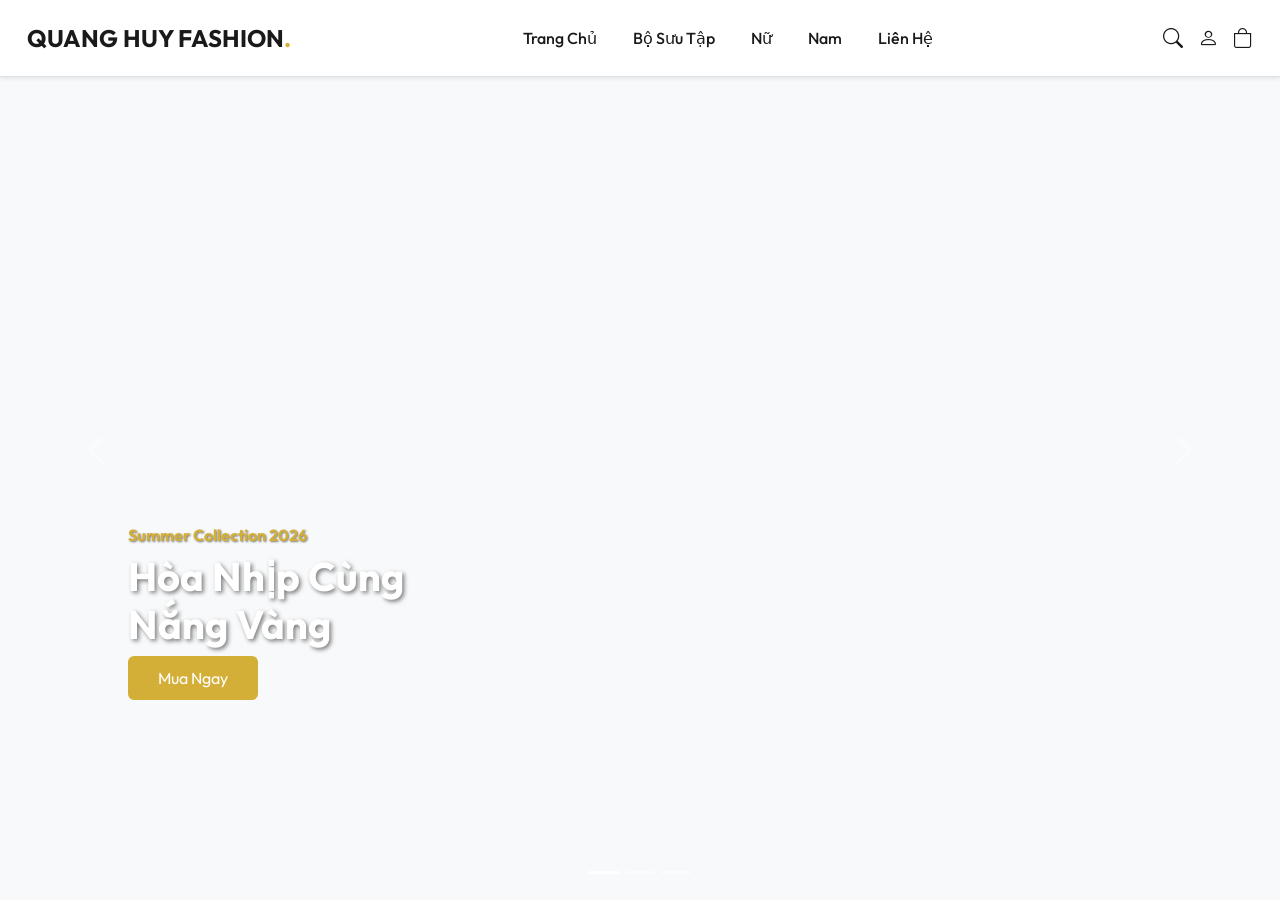
==== duan.html @ 805b8694 "bai tap du an" ====
<!DOCTYPE html>
<html lang="vi">
<head>
    <meta charset="UTF-8">
    <meta name="viewport" content="width=device-width, initial-scale=1.0">
    <title>Aura Fashion - Bootstrap Version</title>
    <link href="https://cdn.jsdelivr.net/npm/bootstrap@5.3.8/dist/css/bootstrap.min.css" rel="stylesheet">
    
    <link href="https://fonts.googleapis.com/css2?family=Outfit:wght@300;400;500;600;700&family=Playfair+Display:wght@600&display=swap" rel="stylesheet">
    <link rel="stylesheet" href="https://cdn.jsdelivr.net/npm/bootstrap-icons@1.13.1/font/bootstrap-icons.min.css">
    <link rel="stylesheet" href="css/duan.css">
</head>
<body>

    <!--menu -->
    <nav class="navbar navbar-expand-lg navbar-light fixed-top bg-white shadow-sm">
        <div class="container-fluid">
            <a class="navbar-brand" href="#">QUANG HUY FASHION<span>.</span></a>
            <button class="navbar-toggler" type="button" data-bs-toggle="collapse" data-bs-target="#navbarNav">
                <span class="navbar-toggler-icon"></span>
            </button>
            <div class="collapse navbar-collapse justify-content-center" id="navbarNav">
                <ul class="navbar-nav">
                    <li class="nav-item"><a class="nav-link" href="#">Trang Chủ</a></li>
                    <li class="nav-item"><a class="nav-link" href="#">Bộ Sưu Tập</a></li>
                    <li class="nav-item"><a class="nav-link" href="#">Nữ</a></li>
                    <li class="nav-item"><a class="nav-link" href="#">Nam</a></li>
                    <li class="nav-item"><a class="nav-link" href="#">Liên Hệ</a></li>
                </ul>
            </div>
            <div class="nav-icons d-none d-lg-flex">
                <a href="#"><i class="bi bi-search"></i></a>
                <a href="#"><i class="bi bi-person"></i></a>
                <a href="#"><i class="bi bi-bag"></i></a>
            </div>
        </div>
    </nav>

    <!-- dieu huong -->
    <div id="heroCarousel" class="carousel slide carousel-fade" data-bs-ride="carousel">
        <div class="carousel-indicators">
            <button type="button" data-bs-target="#heroCarousel" data-bs-slide-to="0" class="active"></button>
            <button type="button" data-bs-target="#heroCarousel" data-bs-slide-to="1"></button>
            <button type="button" data-bs-target="#heroCarousel" data-bs-slide-to="2"></button>
        </div>
        <div class="carousel-inner">
            <div class="carousel-item active">
                <img src="https://owen.cdn.vccloud.vn/media/codazon/slideshow/t/o/topbanner19.jpg" alt="Fashion 1">
                <div class="carousel-caption d-none d-md-block">
                    <span class="caption-subtitle">Summer Collection 2026</span>
                    <h2 class="caption-title">Hòa Nhịp Cùng<br>Nắng Vàng</h2>
                    <a href="#" class="btn btn-aura">Mua Ngay</a>
                </div>
            </div>
            <div class="carousel-item">
                <img src="https://owen.cdn.vccloud.vn/media/codazon/slideshow/t/o/topbanner20.jpg" alt="Fashion 2">
                <div class="carousel-caption d-none d-md-block">
                    <span class="caption-subtitle">Modern Chic</span>
                    <h2 class="caption-title">Tự Tin Tỏa Sáng<br>Mỗi Ngày</h2>
                    <a href="#" class="btn btn-aura">Khám Phá</a>
                </div>
            </div>
            <div class="carousel-item">
                <img src="https://owen.cdn.vccloud.vn/media/codazon/slideshow/t/o/topbanner18.jpg" alt="Fashion 3">
                <div class="carousel-caption d-none d-md-block">
                    <span class="caption-subtitle">Luxury Label</span>
                    <h2 class="caption-title">Đẳng Cấp<br>Thời Trang Pháp</h2>
                    <a href="#" class="btn btn-aura">Xem Thêm</a>
                </div>
            </div>
        </div>
        <button class="carousel-control-prev" type="button" data-bs-target="#heroCarousel" data-bs-slide="prev">
            <span class="carousel-control-prev-icon"></span>
        </button>
        <button class="carousel-control-next" type="button" data-bs-target="#heroCarousel" data-bs-slide="next">
            <span class="carousel-control-next-icon"></span>
        </button>
    </div>

  
    <script src="https://cdn.jsdelivr.net/npm/bootstrap@5.3.8/dist/js/bootstrap.bundle.min.js"></script>
</body>
</html>
---- css/duan.css ----
body {
    font-family: 'Outfit', Arial, sans-serif;
    background-color: #f8f9fa;
    margin: 0;
    padding: 0;
}

.navbar {
    background-color: #ffffff !important;
    padding: 15px;
    border-bottom: 1px solid #dee2e6;
}

.navbar-brand {
    font-size: 24px;
    font-weight: bold;
    color: #1a1a1a !important;
}

.navbar-brand span {
    color: #d4af37; 
}

.nav-link {
    color: #1a1a1a !important;
    font-weight: 500;
    margin: 0 10px;
}

.nav-link:hover {
    color: #d4af37 !important;
}

.carousel-item {
    height: 100vh; 
}

.carousel-item img {
    width: 100%;
    height: 100%;
    object-fit: cover;
    filter: brightness(0.6); 
}

.carousel-caption {
    text-align: left;
    left: 10%;
    bottom: 20%;
}

.caption-subtitle {
    color: #d4af37;
    font-weight: bold;
    display: block;
    margin-bottom: 5px;
    text-shadow: 1px 1px 2px rgba(0,0,0,0.5);
}

.caption-title {
    font-size: 40px;
    font-weight: bold;
    color: white; 
    text-shadow: 2px 2px 4px rgba(0,0,0,0.5); 
}

.btn-aura {
    background-color: #d4af37;
    color: white;
    padding: 10px 30px;
    border: none;
    text-decoration: none;
    display: inline-block;
}

.btn-aura:hover {
    background-color: #1a1a1a;
    color: white;
}

.nav-icons a {
    color: #1a1a1a;
    font-size: 20px;
    margin-left: 15px;
    text-decoration: none;
}

.nav-icons a:hover {
    color: #d4af37;
}

@media (max-width: 768px) {
    .caption-title {
        font-size: 25px;
    }
    .carousel-item {
        height: 300px;
    }
}
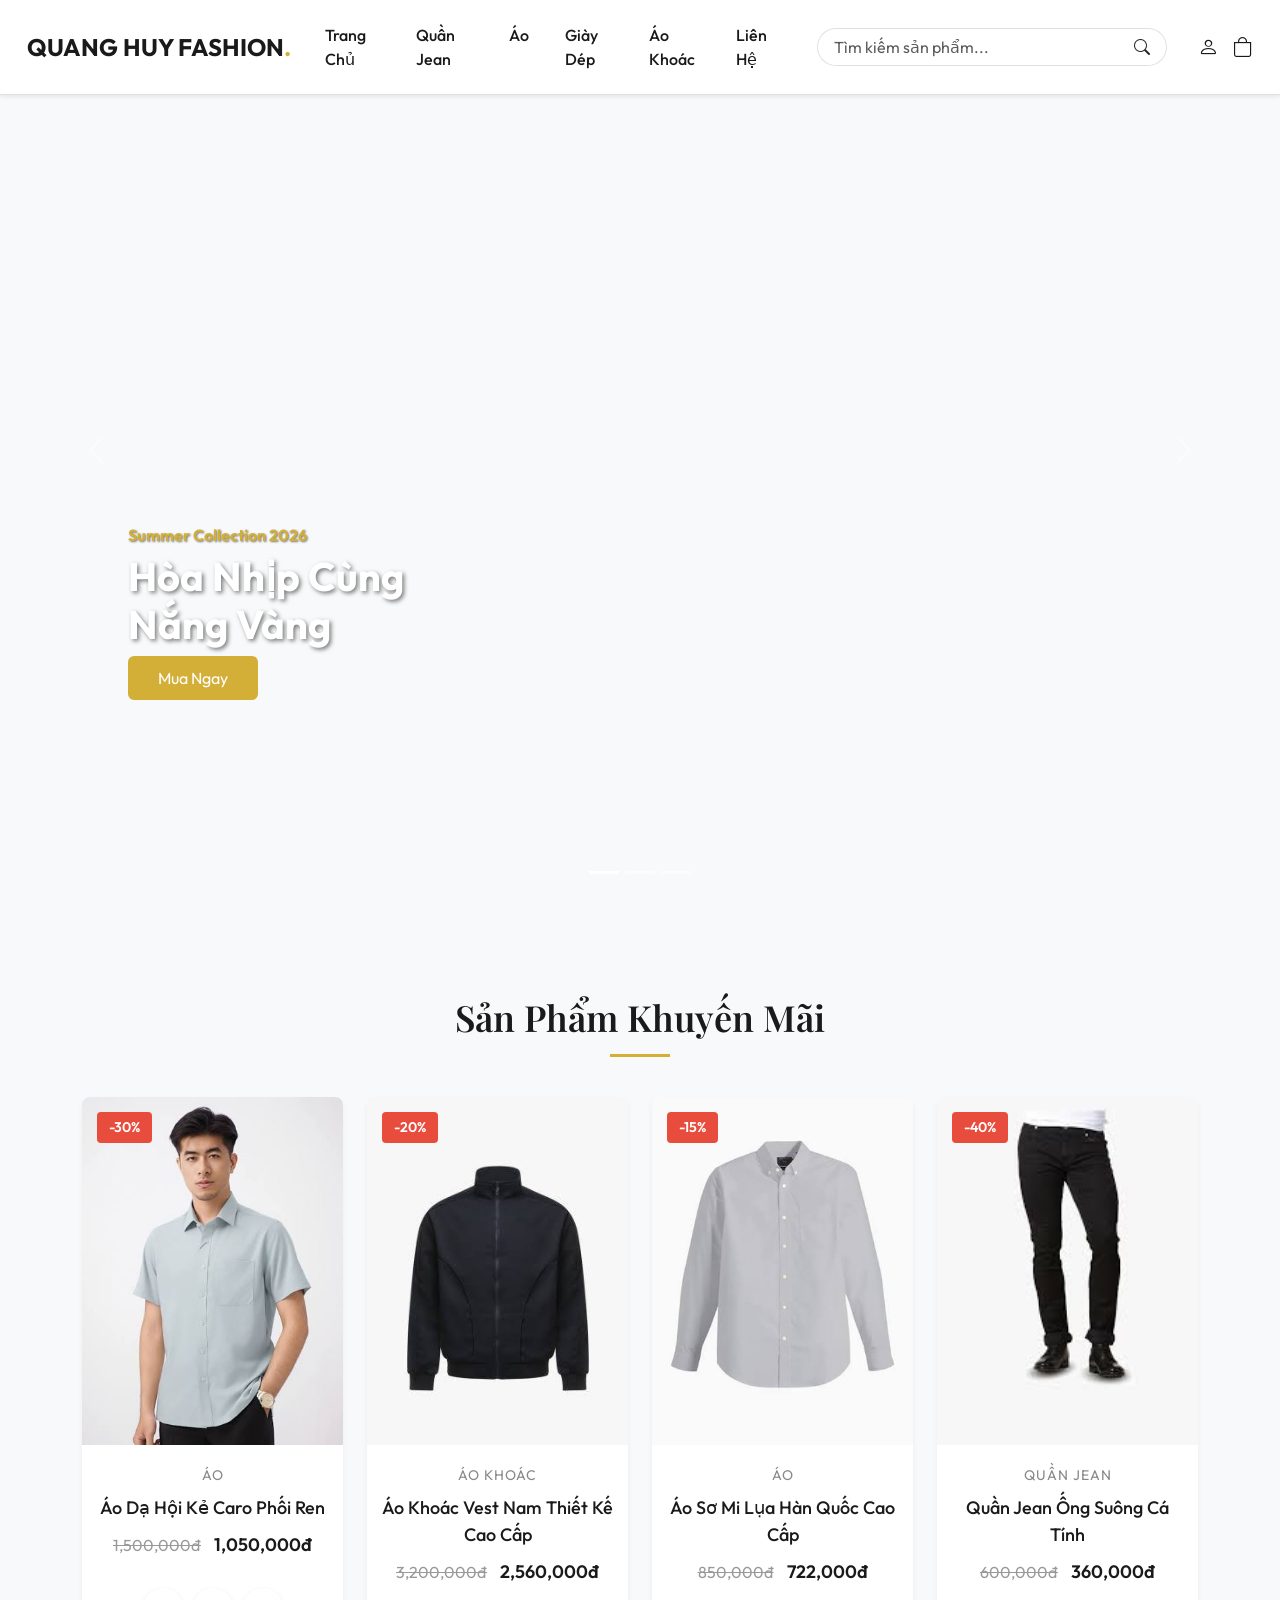
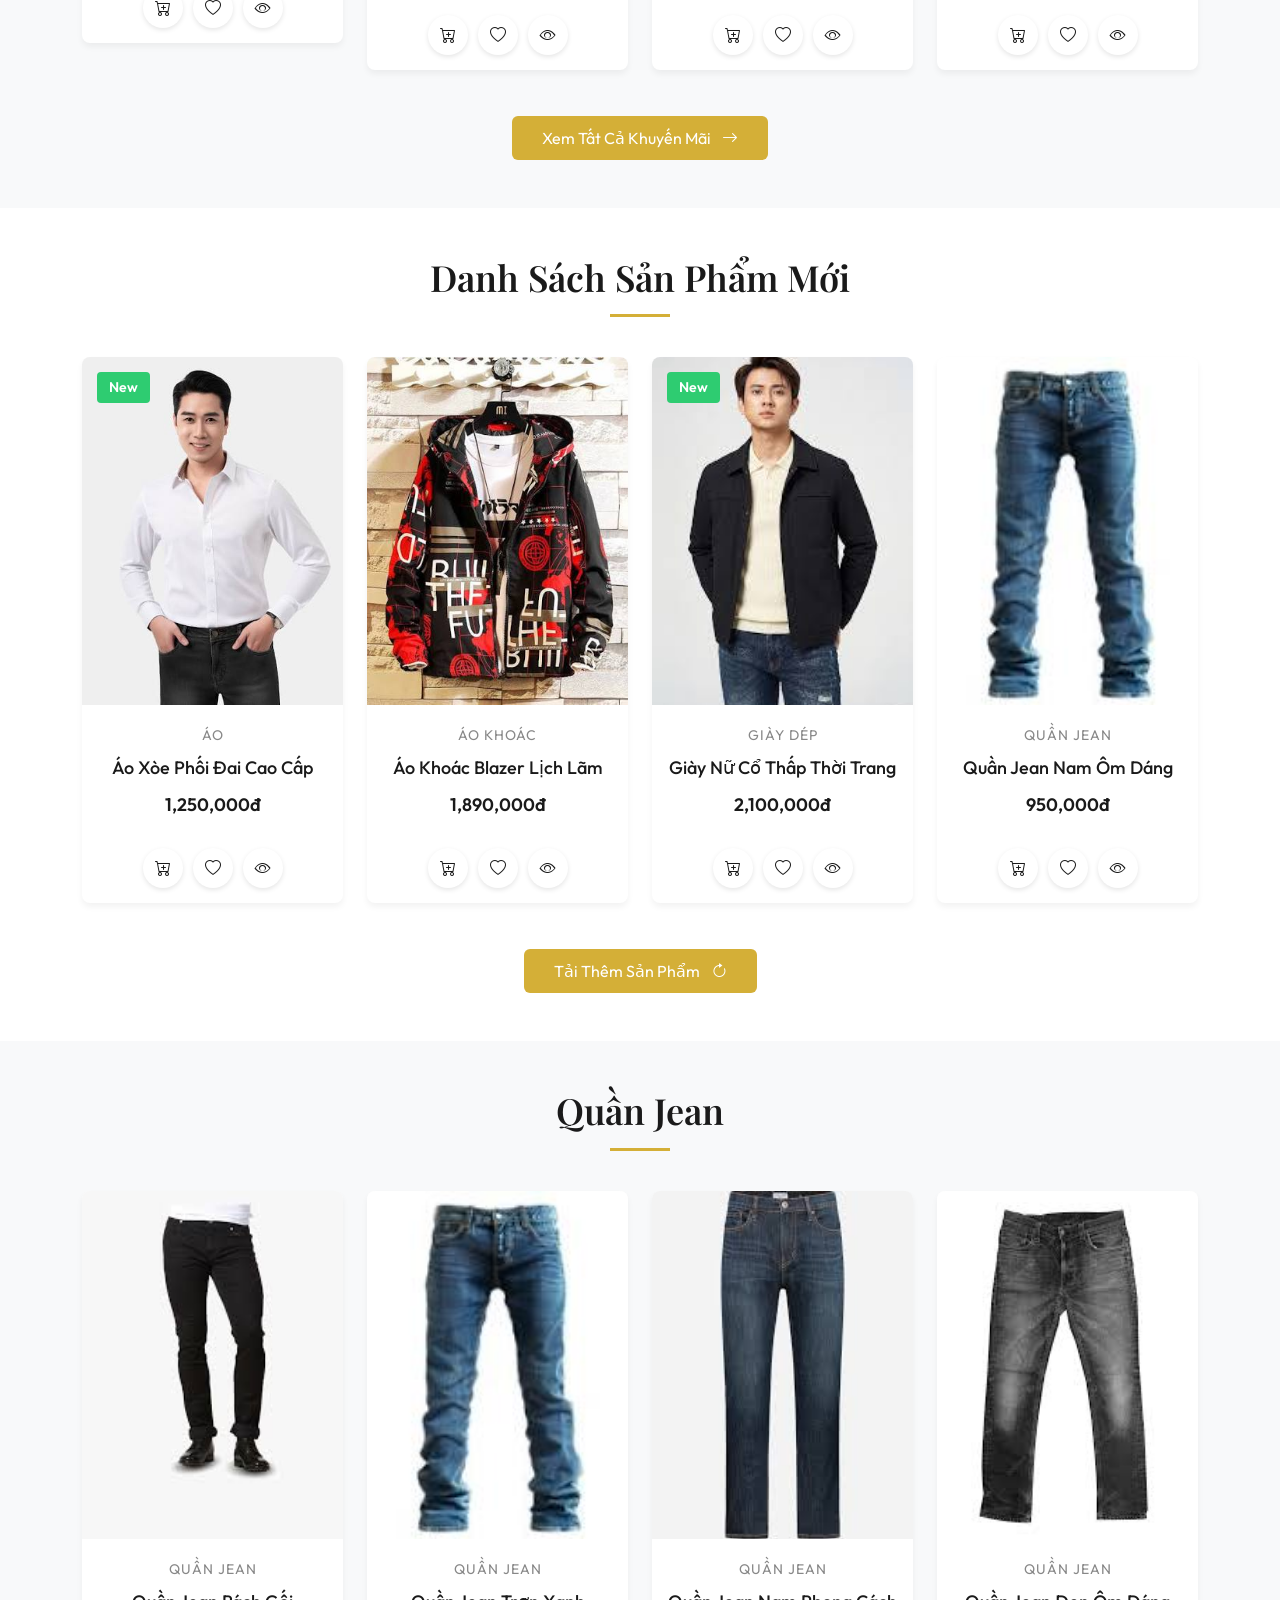
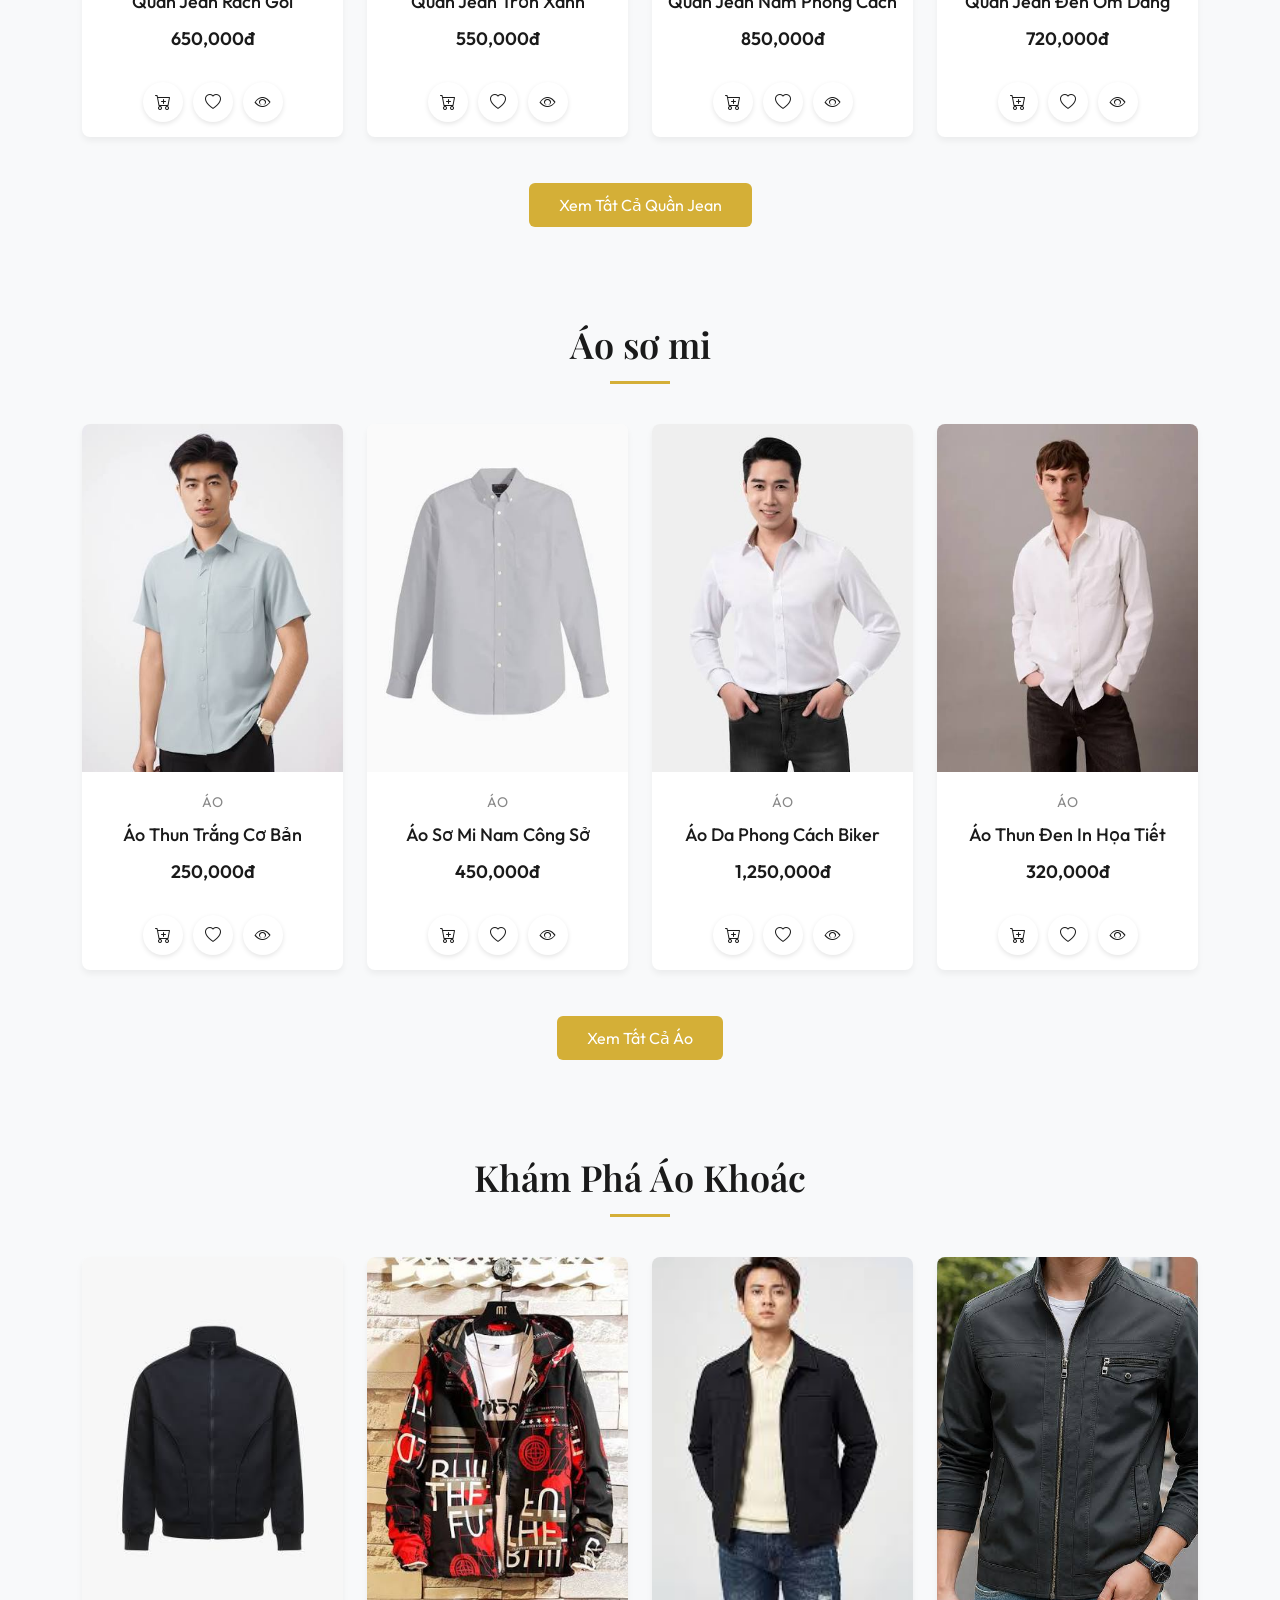
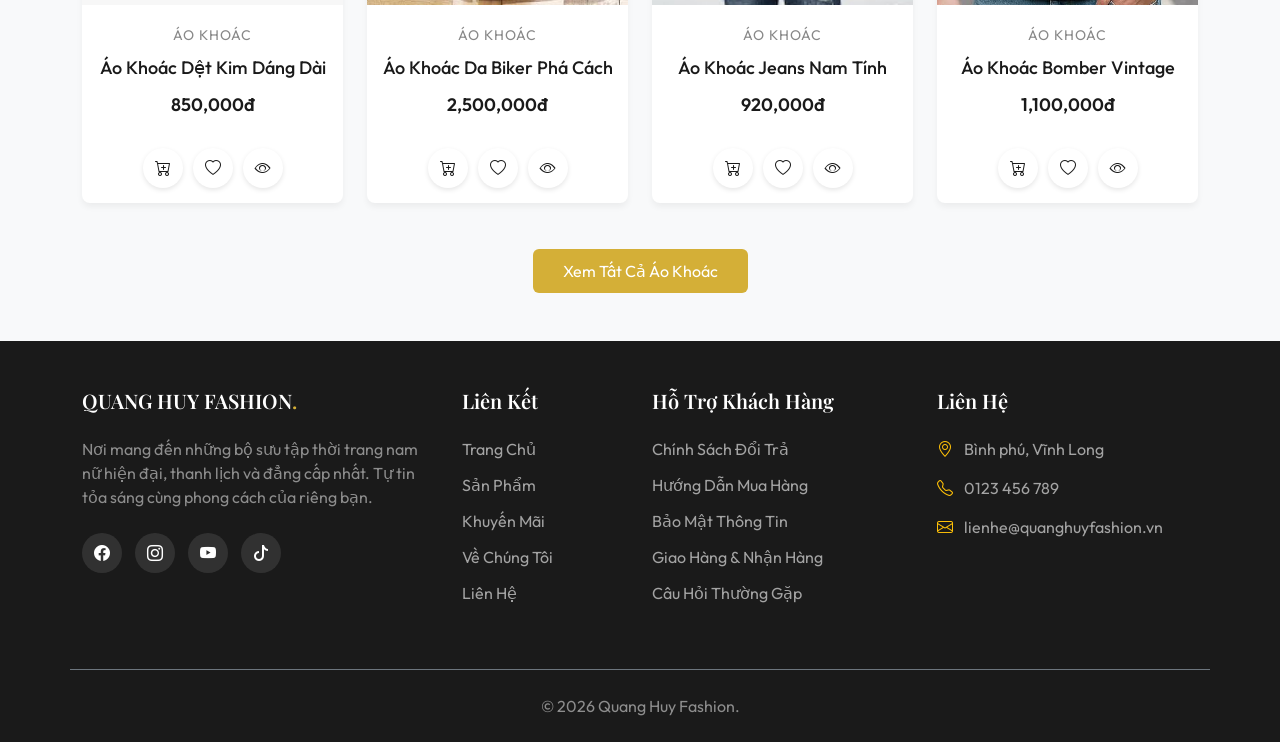
==== commit 8f3ba79e: "bai tap du an" ====
--- a/duan.html
+++ b/duan.html
@@ -1,83 +1,722 @@
-<!DOCTYPE html>
+<!doctype html>
 <html lang="vi">
-<head>
-    <meta charset="UTF-8">
-    <meta name="viewport" content="width=device-width, initial-scale=1.0">
+  <head>
+    <meta charset="UTF-8" />
+    <meta name="viewport" content="width=device-width, initial-scale=1.0" />
     <title>Aura Fashion - Bootstrap Version</title>
-    <link href="https://cdn.jsdelivr.net/npm/bootstrap@5.3.8/dist/css/bootstrap.min.css" rel="stylesheet">
-    
-    <link href="https://fonts.googleapis.com/css2?family=Outfit:wght@300;400;500;600;700&family=Playfair+Display:wght@600&display=swap" rel="stylesheet">
-    <link rel="stylesheet" href="https://cdn.jsdelivr.net/npm/bootstrap-icons@1.13.1/font/bootstrap-icons.min.css">
-    <link rel="stylesheet" href="css/duan.css">
-</head>
-<body>
-
+    <link
+      href="https://cdn.jsdelivr.net/npm/bootstrap@5.3.8/dist/css/bootstrap.min.css"
+      rel="stylesheet"
+    />
+
+    <link
+      href="https://fonts.googleapis.com/css2?family=Outfit:wght@300;400;500;600;700&family=Playfair+Display:wght@600&display=swap"
+      rel="stylesheet"
+    />
+    <link
+      rel="stylesheet"
+      href="https://cdn.jsdelivr.net/npm/bootstrap-icons@1.13.1/font/bootstrap-icons.min.css"
+    />
+    <link rel="stylesheet" href="css/duan.css" />
+  </head>
+  <body>
     <!--menu -->
-    <nav class="navbar navbar-expand-lg navbar-light fixed-top bg-white shadow-sm">
-        <div class="container-fluid">
-            <a class="navbar-brand" href="#">QUANG HUY FASHION<span>.</span></a>
-            <button class="navbar-toggler" type="button" data-bs-toggle="collapse" data-bs-target="#navbarNav">
-                <span class="navbar-toggler-icon"></span>
-            </button>
-            <div class="collapse navbar-collapse justify-content-center" id="navbarNav">
-                <ul class="navbar-nav">
-                    <li class="nav-item"><a class="nav-link" href="#">Trang Chủ</a></li>
-                    <li class="nav-item"><a class="nav-link" href="#">Bộ Sưu Tập</a></li>
-                    <li class="nav-item"><a class="nav-link" href="#">Nữ</a></li>
-                    <li class="nav-item"><a class="nav-link" href="#">Nam</a></li>
-                    <li class="nav-item"><a class="nav-link" href="#">Liên Hệ</a></li>
-                </ul>
-            </div>
-            <div class="nav-icons d-none d-lg-flex">
-                <a href="#"><i class="bi bi-search"></i></a>
-                <a href="#"><i class="bi bi-person"></i></a>
-                <a href="#"><i class="bi bi-bag"></i></a>
-            </div>
-        </div>
+    <nav
+      class="navbar navbar-expand-lg navbar-light fixed-top bg-white shadow-sm"
+    >
+      <div class="container-fluid">
+        <a class="navbar-brand" href="#">QUANG HUY FASHION<span>.</span></a>
+        <button
+          class="navbar-toggler"
+          type="button"
+          data-bs-toggle="collapse"
+          data-bs-target="#navbarNav"
+        >
+          <span class="navbar-toggler-icon"></span>
+        </button>
+        <div
+          class="collapse navbar-collapse justify-content-center"
+          id="navbarNav"
+        >
+          <ul class="navbar-nav">
+            <li class="nav-item"><a class="nav-link" href="#">Trang Chủ</a></li>
+            <li class="nav-item"><a class="nav-link" href="#">Quần Jean</a></li>
+            <li class="nav-item"><a class="nav-link" href="#">Áo</a></li>
+            <li class="nav-item"><a class="nav-link" href="#">Giày Dép</a></li>
+            <li class="nav-item"><a class="nav-link" href="#">Áo Khoác</a></li>
+            <li class="nav-item"><a class="nav-link" href="#">Liên Hệ</a></li>
+          </ul>
+
+          <form
+            class="d-flex ms-lg-4 mt-3 mt-lg-0"
+            role="search"
+            style="max-width: 350px; width: 100%"
+          >
+            <div class="input-group">
+              <input
+                class="form-control rounded-start-pill border-end-0 shadow-none px-3"
+                type="search"
+                placeholder="Tìm kiếm sản phẩm..."
+                aria-label="Search"
+                style="border-color: #dee2e6"
+              />
+              <button
+                class="btn btn-outline-secondary bg-white border-start-0 rounded-end-pill px-3"
+                type="submit"
+                style="border-color: #dee2e6"
+              >
+                <i class="bi bi-search text-dark"></i>
+              </button>
+            </div>
+          </form>
+        </div>
+        <div class="nav-icons d-none d-lg-flex ms-3">
+          <a href="#"><i class="bi bi-person"></i></a>
+          <a href="#"><i class="bi bi-bag"></i></a>
+        </div>
+      </div>
     </nav>
 
     <!-- dieu huong -->
-    <div id="heroCarousel" class="carousel slide carousel-fade" data-bs-ride="carousel">
-        <div class="carousel-indicators">
-            <button type="button" data-bs-target="#heroCarousel" data-bs-slide-to="0" class="active"></button>
-            <button type="button" data-bs-target="#heroCarousel" data-bs-slide-to="1"></button>
-            <button type="button" data-bs-target="#heroCarousel" data-bs-slide-to="2"></button>
-        </div>
-        <div class="carousel-inner">
-            <div class="carousel-item active">
-                <img src="https://owen.cdn.vccloud.vn/media/codazon/slideshow/t/o/topbanner19.jpg" alt="Fashion 1">
-                <div class="carousel-caption d-none d-md-block">
-                    <span class="caption-subtitle">Summer Collection 2026</span>
-                    <h2 class="caption-title">Hòa Nhịp Cùng<br>Nắng Vàng</h2>
-                    <a href="#" class="btn btn-aura">Mua Ngay</a>
-                </div>
-            </div>
-            <div class="carousel-item">
-                <img src="https://owen.cdn.vccloud.vn/media/codazon/slideshow/t/o/topbanner20.jpg" alt="Fashion 2">
-                <div class="carousel-caption d-none d-md-block">
-                    <span class="caption-subtitle">Modern Chic</span>
-                    <h2 class="caption-title">Tự Tin Tỏa Sáng<br>Mỗi Ngày</h2>
-                    <a href="#" class="btn btn-aura">Khám Phá</a>
-                </div>
-            </div>
-            <div class="carousel-item">
-                <img src="https://owen.cdn.vccloud.vn/media/codazon/slideshow/t/o/topbanner18.jpg" alt="Fashion 3">
-                <div class="carousel-caption d-none d-md-block">
-                    <span class="caption-subtitle">Luxury Label</span>
-                    <h2 class="caption-title">Đẳng Cấp<br>Thời Trang Pháp</h2>
-                    <a href="#" class="btn btn-aura">Xem Thêm</a>
-                </div>
-            </div>
-        </div>
-        <button class="carousel-control-prev" type="button" data-bs-target="#heroCarousel" data-bs-slide="prev">
-            <span class="carousel-control-prev-icon"></span>
-        </button>
-        <button class="carousel-control-next" type="button" data-bs-target="#heroCarousel" data-bs-slide="next">
-            <span class="carousel-control-next-icon"></span>
-        </button>
+    <div
+      id="heroCarousel"
+      class="carousel slide carousel-fade"
+      data-bs-ride="carousel"
+    >
+      <div class="carousel-indicators">
+        <button
+          type="button"
+          data-bs-target="#heroCarousel"
+          data-bs-slide-to="0"
+          class="active"
+        ></button>
+        <button
+          type="button"
+          data-bs-target="#heroCarousel"
+          data-bs-slide-to="1"
+        ></button>
+        <button
+          type="button"
+          data-bs-target="#heroCarousel"
+          data-bs-slide-to="2"
+        ></button>
+      </div>
+      <div class="carousel-inner">
+        <div class="carousel-item active">
+          <img
+            src="https://owen.cdn.vccloud.vn/media/codazon/slideshow/t/o/topbanner19.jpg"
+            alt="Fashion 1"
+          />
+          <div class="carousel-caption d-none d-md-block">
+            <span class="caption-subtitle">Summer Collection 2026</span>
+            <h2 class="caption-title">Hòa Nhịp Cùng<br />Nắng Vàng</h2>
+            <a href="#" class="btn btn-aura">Mua Ngay</a>
+          </div>
+        </div>
+        <div class="carousel-item">
+          <img
+            src="https://owen.cdn.vccloud.vn/media/codazon/slideshow/t/o/topbanner20.jpg"
+            alt="Fashion 2"
+          />
+          <div class="carousel-caption d-none d-md-block">
+            <span class="caption-subtitle">Modern Chic</span>
+            <h2 class="caption-title">Tự Tin Tỏa Sáng<br />Mỗi Ngày</h2>
+            <a href="#" class="btn btn-aura">Khám Phá</a>
+          </div>
+        </div>
+        <div class="carousel-item">
+          <img
+            src="https://owen.cdn.vccloud.vn/media/codazon/slideshow/t/o/topbanner18.jpg"
+            alt="Fashion 3"
+          />
+          <div class="carousel-caption d-none d-md-block">
+            <span class="caption-subtitle">Luxury Label</span>
+            <h2 class="caption-title">Đẳng Cấp<br />Thời Trang Pháp</h2>
+            <a href="#" class="btn btn-aura">Xem Thêm</a>
+          </div>
+        </div>
+      </div>
+      <button
+        class="carousel-control-prev"
+        type="button"
+        data-bs-target="#heroCarousel"
+        data-bs-slide="prev"
+      >
+        <span class="carousel-control-prev-icon"></span>
+      </button>
+      <button
+        class="carousel-control-next"
+        type="button"
+        data-bs-target="#heroCarousel"
+        data-bs-slide="next"
+      >
+        <span class="carousel-control-next-icon"></span>
+      </button>
     </div>
 
-  
+    <!-- Sản phẩm khuyến mãi -->
+    <section class="py-5">
+      <div class="container mt-5">
+        <h2 class="section-title">Sản Phẩm Khuyến Mãi</h2>
+        <div class="row mt-4">
+          <!-- Product 1 -->
+          <div class="col-lg-3 col-md-6">
+            <div class="product-card">
+              <span class="product-badge">-30%</span>
+              <div class="product-img-wrapper">
+                <img src="images/ao-so-mi-1.jpeg" alt="Đầm Dạ Hội Kẻ Caro" />
+                <div class="product-actions">
+                  <a href="#" class="action-btn"
+                    ><i class="bi bi-cart-plus"></i
+                  ></a>
+                  <a href="#" class="action-btn"><i class="bi bi-heart"></i></a>
+                  <a href="#" class="action-btn"><i class="bi bi-eye"></i></a>
+                </div>
+              </div>
+              <div class="product-info">
+                <div class="product-category">Áo</div>
+                <a href="#" class="product-name">Áo Dạ Hội Kẻ Caro Phối Ren</a>
+                <div class="product-price-container">
+                  <span class="product-price-old">1,500,000đ</span>
+                  <span class="product-price">1,050,000đ</span>
+                </div>
+              </div>
+            </div>
+          </div>
+          <!-- Product 2 -->
+          <div class="col-lg-3 col-md-6">
+            <div class="product-card">
+              <span class="product-badge">-20%</span>
+              <div class="product-img-wrapper">
+                <img src="images/ao-khoac-1.jpeg" alt="Vest Cổ Điển Nam" />
+                <div class="product-actions">
+                  <a href="#" class="action-btn"
+                    ><i class="bi bi-cart-plus"></i
+                  ></a>
+                  <a href="#" class="action-btn"><i class="bi bi-heart"></i></a>
+                  <a href="#" class="action-btn"><i class="bi bi-eye"></i></a>
+                </div>
+              </div>
+              <div class="product-info">
+                <div class="product-category">Áo Khoác</div>
+                <a href="#" class="product-name"
+                  >Áo Khoác Vest Nam Thiết Kế Cao Cấp</a
+                >
+                <div class="product-price-container">
+                  <span class="product-price-old">3,200,000đ</span>
+                  <span class="product-price">2,560,000đ</span>
+                </div>
+              </div>
+            </div>
+          </div>
+          <!-- Product 3 -->
+          <div class="col-lg-3 col-md-6">
+            <div class="product-card">
+              <span class="product-badge">-15%</span>
+              <div class="product-img-wrapper">
+                <img src="images/ao-so-mi-2.jpeg" alt="Áo Sơ Mi Lụa" />
+                <div class="product-actions">
+                  <a href="#" class="action-btn"
+                    ><i class="bi bi-cart-plus"></i
+                  ></a>
+                  <a href="#" class="action-btn"><i class="bi bi-heart"></i></a>
+                  <a href="#" class="action-btn"><i class="bi bi-eye"></i></a>
+                </div>
+              </div>
+              <div class="product-info">
+                <div class="product-category">Áo</div>
+                <a href="#" class="product-name"
+                  >Áo Sơ Mi Lụa Hàn Quốc Cao Cấp</a
+                >
+                <div class="product-price-container">
+                  <span class="product-price-old">850,000đ</span>
+                  <span class="product-price">722,000đ</span>
+                </div>
+              </div>
+            </div>
+          </div>
+          <!-- Product 4 -->
+          <div class="col-lg-3 col-md-6">
+            <div class="product-card">
+              <span class="product-badge">-40%</span>
+              <div class="product-img-wrapper">
+                <img src="images/quan-jean-1.jpeg" alt="Chân Váy Bút Chì" />
+                <div class="product-actions">
+                  <a href="#" class="action-btn"
+                    ><i class="bi bi-cart-plus"></i
+                  ></a>
+                  <a href="#" class="action-btn"><i class="bi bi-heart"></i></a>
+                  <a href="#" class="action-btn"><i class="bi bi-eye"></i></a>
+                </div>
+              </div>
+              <div class="product-info">
+                <div class="product-category">Quần Jean</div>
+                <a href="#" class="product-name">Quần Jean Ống Suông Cá Tính</a>
+                <div class="product-price-container">
+                  <span class="product-price-old">600,000đ</span>
+                  <span class="product-price">360,000đ</span>
+                </div>
+              </div>
+            </div>
+          </div>
+        </div>
+        <div class="text-center mt-3">
+          <a href="#" class="btn btn-aura"
+            >Xem Tất Cả Khuyến Mãi <i class="bi bi-arrow-right ms-2"></i
+          ></a>
+        </div>
+      </div>
+    </section>
+
+    <!-- Danh sách sản phẩm -->
+    <section class="py-5 bg-white">
+      <div class="container">
+        <h2 class="section-title">Danh Sách Sản Phẩm Mới</h2>
+
+        <div class="row mt-4">
+          <!-- Product 5 -->
+          <div class="col-lg-3 col-md-6">
+            <div class="product-card">
+              <span class="product-badge new">New</span>
+              <div class="product-img-wrapper">
+                <img src="images/ao-so-mi-3.jpeg" alt="Đầm Xòe Nữ Tính" />
+                <div class="product-actions">
+                  <a href="#" class="action-btn"
+                    ><i class="bi bi-cart-plus"></i
+                  ></a>
+                  <a href="#" class="action-btn"><i class="bi bi-heart"></i></a>
+                  <a href="#" class="action-btn"><i class="bi bi-eye"></i></a>
+                </div>
+              </div>
+              <div class="product-info">
+                <div class="product-category">Áo</div>
+                <a href="#" class="product-name">Áo Xòe Phối Đai Cao Cấp</a>
+                <div class="product-price-container">
+                  <span class="product-price">1,250,000đ</span>
+                </div>
+              </div>
+            </div>
+          </div>
+          <!-- Product 6 -->
+          <div class="col-lg-3 col-md-6">
+            <div class="product-card">
+              <div class="product-img-wrapper">
+                <img src="images/ao-khoac-2.jpeg" alt="Áo Khoác Blazer Nam" />
+                <div class="product-actions">
+                  <a href="#" class="action-btn"
+                    ><i class="bi bi-cart-plus"></i
+                  ></a>
+                  <a href="#" class="action-btn"><i class="bi bi-heart"></i></a>
+                  <a href="#" class="action-btn"><i class="bi bi-eye"></i></a>
+                </div>
+              </div>
+              <div class="product-info">
+                <div class="product-category">Áo Khoác</div>
+                <a href="#" class="product-name">Áo Khoác Blazer Lịch Lãm</a>
+                <div class="product-price-container">
+                  <span class="product-price">1,890,000đ</span>
+                </div>
+              </div>
+            </div>
+          </div>
+          <!-- Product 7 -->
+          <div class="col-lg-3 col-md-6">
+            <div class="product-card">
+              <span class="product-badge new">New</span>
+              <div class="product-img-wrapper">
+                <img src="images/ao-khoac-3.jpeg" alt="Túi Xách Nữ" />
+                <div class="product-actions">
+                  <a href="#" class="action-btn"
+                    ><i class="bi bi-cart-plus"></i
+                  ></a>
+                  <a href="#" class="action-btn"><i class="bi bi-heart"></i></a>
+                  <a href="#" class="action-btn"><i class="bi bi-eye"></i></a>
+                </div>
+              </div>
+              <div class="product-info">
+                <div class="product-category">Giày Dép</div>
+                <a href="#" class="product-name">Giày Nữ Cổ Thấp Thời Trang</a>
+                <div class="product-price-container">
+                  <span class="product-price">2,100,000đ</span>
+                </div>
+              </div>
+            </div>
+          </div>
+          <!-- Product 8 -->
+          <div class="col-lg-3 col-md-6">
+            <div class="product-card">
+              <div class="product-img-wrapper">
+                <img src="images/quan-jean-2.jpeg" alt="Quần Tây Nam" />
+                <div class="product-actions">
+                  <a href="#" class="action-btn"
+                    ><i class="bi bi-cart-plus"></i
+                  ></a>
+                  <a href="#" class="action-btn"><i class="bi bi-heart"></i></a>
+                  <a href="#" class="action-btn"><i class="bi bi-eye"></i></a>
+                </div>
+              </div>
+              <div class="product-info">
+                <div class="product-category">Quần Jean</div>
+                <a href="#" class="product-name">Quần Jean Nam Ôm Dáng</a>
+                <div class="product-price-container">
+                  <span class="product-price">950,000đ</span>
+                </div>
+              </div>
+            </div>
+          </div>
+        </div>
+
+        <div class="text-center mt-3">
+          <a href="#" class="btn btn-aura"
+            >Tải Thêm Sản Phẩm <i class="bi bi-arrow-clockwise ms-2"></i
+          ></a>
+        </div>
+      </div>
+    </section>
+
+    <!-- Danh mục: Quần Jean -->
+    <section class="py-5 bg-light">
+      <div class="container">
+        <h2 class="section-title">Quần Jean</h2>
+        <div class="row mt-4">
+          <div class="col-lg-3 col-md-6">
+            <div class="product-card">
+              <div class="product-img-wrapper">
+                <img src="images/quan-jean-1.jpeg" alt="Quần Jean" />
+                <div class="product-actions">
+                  <a href="#" class="action-btn"
+                    ><i class="bi bi-cart-plus"></i></a
+                  ><a href="#" class="action-btn"><i class="bi bi-heart"></i></a
+                  ><a href="#" class="action-btn"><i class="bi bi-eye"></i></a>
+                </div>
+              </div>
+              <div class="product-info">
+                <div class="product-category">Quần Jean</div>
+                <a href="#" class="product-name">Quần Jean Rách Gối</a>
+                <div class="product-price-container">
+                  <span class="product-price">650,000đ</span>
+                </div>
+              </div>
+            </div>
+          </div>
+          <div class="col-lg-3 col-md-6">
+            <div class="product-card">
+              <div class="product-img-wrapper">
+                <img src="images/quan-jean-2.jpeg" alt="Quần Jean" />
+                <div class="product-actions">
+                  <a href="#" class="action-btn"
+                    ><i class="bi bi-cart-plus"></i></a
+                  ><a href="#" class="action-btn"><i class="bi bi-heart"></i></a
+                  ><a href="#" class="action-btn"><i class="bi bi-eye"></i></a>
+                </div>
+              </div>
+              <div class="product-info">
+                <div class="product-category">Quần Jean</div>
+                <a href="#" class="product-name">Quần Jean Trơn Xanh</a>
+                <div class="product-price-container">
+                  <span class="product-price">550,000đ</span>
+                </div>
+              </div>
+            </div>
+          </div>
+          <div class="col-lg-3 col-md-6">
+            <div class="product-card">
+              <div class="product-img-wrapper">
+                <img src="images/quan-jean-3.jpeg" alt="Quần Jean" />
+                <div class="product-actions">
+                  <a href="#" class="action-btn"
+                    ><i class="bi bi-cart-plus"></i></a
+                  ><a href="#" class="action-btn"><i class="bi bi-heart"></i></a
+                  ><a href="#" class="action-btn"><i class="bi bi-eye"></i></a>
+                </div>
+              </div>
+              <div class="product-info">
+                <div class="product-category">Quần Jean</div>
+                <a href="#" class="product-name">Quần Jean Nam Phong Cách</a>
+                <div class="product-price-container">
+                  <span class="product-price">850,000đ</span>
+                </div>
+              </div>
+            </div>
+          </div>
+          <div class="col-lg-3 col-md-6">
+            <div class="product-card">
+              <div class="product-img-wrapper">
+                <img src="images/quan-jean-4.jpeg" alt="Quần Jean" />
+                <div class="product-actions">
+                  <a href="#" class="action-btn"
+                    ><i class="bi bi-cart-plus"></i></a
+                  ><a href="#" class="action-btn"><i class="bi bi-heart"></i></a
+                  ><a href="#" class="action-btn"><i class="bi bi-eye"></i></a>
+                </div>
+              </div>
+              <div class="product-info">
+                <div class="product-category">Quần Jean</div>
+                <a href="#" class="product-name">Quần Jean Đen Ôm Dáng</a>
+                <div class="product-price-container">
+                  <span class="product-price">720,000đ</span>
+                </div>
+              </div>
+            </div>
+          </div>
+        </div>
+        <div class="text-center mt-3">
+          <a href="#" class="btn btn-aura">Xem Tất Cả Quần Jean</a>
+        </div>
+      </div>
+    </section>
+
+    <!-- Danh mục: Áo -->
+    <section class="py-5">
+      <div class="container">
+        <h2 class="section-title">Áo sơ mi</h2>
+        <div class="row mt-4">
+          <div class="col-lg-3 col-md-6">
+            <div class="product-card">
+              <div class="product-img-wrapper">
+                <img src="images/ao-so-mi-1.jpeg" alt="Áo" />
+                <div class="product-actions">
+                  <a href="#" class="action-btn"
+                    ><i class="bi bi-cart-plus"></i></a
+                  ><a href="#" class="action-btn"><i class="bi bi-heart"></i></a
+                  ><a href="#" class="action-btn"><i class="bi bi-eye"></i></a>
+                </div>
+              </div>
+              <div class="product-info">
+                <div class="product-category">Áo</div>
+                <a href="#" class="product-name">Áo Thun Trắng Cơ Bản</a>
+                <div class="product-price-container">
+                  <span class="product-price">250,000đ</span>
+                </div>
+              </div>
+            </div>
+          </div>
+          <div class="col-lg-3 col-md-6">
+            <div class="product-card">
+              <div class="product-img-wrapper">
+                <img src="images/ao-so-mi-2.jpeg" alt="Áo" />
+                <div class="product-actions">
+                  <a href="#" class="action-btn"
+                    ><i class="bi bi-cart-plus"></i></a
+                  ><a href="#" class="action-btn"><i class="bi bi-heart"></i></a
+                  ><a href="#" class="action-btn"><i class="bi bi-eye"></i></a>
+                </div>
+              </div>
+              <div class="product-info">
+                <div class="product-category">Áo</div>
+                <a href="#" class="product-name">Áo Sơ Mi Nam Công Sở</a>
+                <div class="product-price-container">
+                  <span class="product-price">450,000đ</span>
+                </div>
+              </div>
+            </div>
+          </div>
+          <div class="col-lg-3 col-md-6">
+            <div class="product-card">
+              <div class="product-img-wrapper">
+                <img src="images/ao-so-mi-3.jpeg" alt="Áo" />
+                <div class="product-actions">
+                  <a href="#" class="action-btn"
+                    ><i class="bi bi-cart-plus"></i></a
+                  ><a href="#" class="action-btn"><i class="bi bi-heart"></i></a
+                  ><a href="#" class="action-btn"><i class="bi bi-eye"></i></a>
+                </div>
+              </div>
+              <div class="product-info">
+                <div class="product-category">Áo</div>
+                <a href="#" class="product-name">Áo Da Phong Cách Biker</a>
+                <div class="product-price-container">
+                  <span class="product-price">1,250,000đ</span>
+                </div>
+              </div>
+            </div>
+          </div>
+          <div class="col-lg-3 col-md-6">
+            <div class="product-card">
+              <div class="product-img-wrapper">
+                <img src="images/ao-so-mi-4.jpeg" alt="Áo" />
+                <div class="product-actions">
+                  <a href="#" class="action-btn"
+                    ><i class="bi bi-cart-plus"></i></a
+                  ><a href="#" class="action-btn"><i class="bi bi-heart"></i></a
+                  ><a href="#" class="action-btn"><i class="bi bi-eye"></i></a>
+                </div>
+              </div>
+              <div class="product-info">
+                <div class="product-category">Áo</div>
+                <a href="#" class="product-name">Áo Thun Đen In Họa Tiết</a>
+                <div class="product-price-container">
+                  <span class="product-price">320,000đ</span>
+                </div>
+              </div>
+            </div>
+          </div>
+        </div>
+        <div class="text-center mt-3">
+          <a href="#" class="btn btn-aura">Xem Tất Cả Áo</a>
+        </div>
+      </div>
+    </section>
+
+    <!-- Danh mục: Áo Khoác -->
+    <section class="py-5">
+      <div class="container">
+        <h2 class="section-title">Khám Phá Áo Khoác</h2>
+        <div class="row mt-4">
+          <div class="col-lg-3 col-md-6">
+            <div class="product-card">
+              <div class="product-img-wrapper">
+                <img src="images/ao-khoac-1.jpeg" alt="Áo Khoác" />
+                <div class="product-actions">
+                  <a href="#" class="action-btn"
+                    ><i class="bi bi-cart-plus"></i></a
+                  ><a href="#" class="action-btn"><i class="bi bi-heart"></i></a
+                  ><a href="#" class="action-btn"><i class="bi bi-eye"></i></a>
+                </div>
+              </div>
+              <div class="product-info">
+                <div class="product-category">Áo Khoác</div>
+                <a href="#" class="product-name">Áo Khoác Dệt Kim Dáng Dài</a>
+                <div class="product-price-container">
+                  <span class="product-price">850,000đ</span>
+                </div>
+              </div>
+            </div>
+          </div>
+          <div class="col-lg-3 col-md-6">
+            <div class="product-card">
+              <div class="product-img-wrapper">
+                <img src="images/ao-khoac-2.jpeg" alt="Áo Khoác" />
+                <div class="product-actions">
+                  <a href="#" class="action-btn"
+                    ><i class="bi bi-cart-plus"></i></a
+                  ><a href="#" class="action-btn"><i class="bi bi-heart"></i></a
+                  ><a href="#" class="action-btn"><i class="bi bi-eye"></i></a>
+                </div>
+              </div>
+              <div class="product-info">
+                <div class="product-category">Áo Khoác</div>
+                <a href="#" class="product-name">Áo Khoác Da Biker Phá Cách</a>
+                <div class="product-price-container">
+                  <span class="product-price">2,500,000đ</span>
+                </div>
+              </div>
+            </div>
+          </div>
+          <div class="col-lg-3 col-md-6">
+            <div class="product-card">
+              <div class="product-img-wrapper">
+                <img src="images/ao-khoac-3.jpeg" alt="Áo Khoác" />
+                <div class="product-actions">
+                  <a href="#" class="action-btn"
+                    ><i class="bi bi-cart-plus"></i></a
+                  ><a href="#" class="action-btn"><i class="bi bi-heart"></i></a
+                  ><a href="#" class="action-btn"><i class="bi bi-eye"></i></a>
+                </div>
+              </div>
+              <div class="product-info">
+                <div class="product-category">Áo Khoác</div>
+                <a href="#" class="product-name">Áo Khoác Jeans Nam Tính</a>
+                <div class="product-price-container">
+                  <span class="product-price">920,000đ</span>
+                </div>
+              </div>
+            </div>
+          </div>
+          <div class="col-lg-3 col-md-6">
+            <div class="product-card">
+              <div class="product-img-wrapper">
+                <img src="images/ao-khoac-4.jpeg" alt="Áo Khoác" />
+                <div class="product-actions">
+                  <a href="#" class="action-btn"
+                    ><i class="bi bi-cart-plus"></i></a
+                  ><a href="#" class="action-btn"><i class="bi bi-heart"></i></a
+                  ><a href="#" class="action-btn"><i class="bi bi-eye"></i></a>
+                </div>
+              </div>
+              <div class="product-info">
+                <div class="product-category">Áo Khoác</div>
+                <a href="#" class="product-name">Áo Khoác Bomber Vintage</a>
+                <div class="product-price-container">
+                  <span class="product-price">1,100,000đ</span>
+                </div>
+              </div>
+            </div>
+          </div>
+        </div>
+        <div class="text-center mt-3">
+          <a href="#" class="btn btn-aura">Xem Tất Cả Áo Khoác</a>
+        </div>
+      </div>
+    </section>
+
+    <!-- Footer -->
+    <footer class="footer pt-5 pb-4">
+      <div class="container">
+        <div class="row">
+          <div class="col-lg-4 col-md-6 mb-4">
+            <h5 class="footer-title mb-4">QUANG HUY FASHION<span>.</span></h5>
+            <p class="text-white-50">
+              Nơi mang đến những bộ sưu tập thời trang nam nữ hiện đại, thanh
+              lịch và đẳng cấp nhất. Tự tin tỏa sáng cùng phong cách của riêng
+              bạn.
+            </p>
+            <div class="social-icons mt-4">
+              <a href="#"><i class="bi bi-facebook"></i></a>
+              <a href="#"><i class="bi bi-instagram"></i></a>
+              <a href="#"><i class="bi bi-youtube"></i></a>
+              <a href="#"><i class="bi bi-tiktok"></i></a>
+            </div>
+          </div>
+
+          <div class="col-lg-2 col-md-6 mb-4">
+            <h5 class="footer-title mb-4">Liên Kết</h5>
+            <ul class="list-unstyled footer-links">
+              <li><a href="#">Trang Chủ</a></li>
+              <li><a href="#">Sản Phẩm</a></li>
+              <li><a href="#">Khuyến Mãi</a></li>
+              <li><a href="#">Về Chúng Tôi</a></li>
+              <li><a href="#">Liên Hệ</a></li>
+            </ul>
+          </div>
+
+          <div class="col-lg-3 col-md-6 mb-4">
+            <h5 class="footer-title mb-4">Hỗ Trợ Khách Hàng</h5>
+            <ul class="list-unstyled footer-links">
+              <li><a href="#">Chính Sách Đổi Trả</a></li>
+              <li><a href="#">Hướng Dẫn Mua Hàng</a></li>
+              <li><a href="#">Bảo Mật Thông Tin</a></li>
+              <li><a href="#">Giao Hàng & Nhận Hàng</a></li>
+              <li><a href="#">Câu Hỏi Thường Gặp</a></li>
+            </ul>
+          </div>
+
+          <div class="col-lg-3 col-md-6 mb-4">
+            <h5 class="footer-title mb-4">Liên Hệ</h5>
+            <ul class="list-unstyled footer-contact">
+              <li>
+                <i class="bi bi-geo-alt me-2 text-warning"></i> Bình phú, Vĩnh
+                Long
+              </li>
+              <li>
+                <i class="bi bi-telephone me-2 text-warning"></i> 0123 456 789
+              </li>
+              <li>
+                <i class="bi bi-envelope me-2 text-warning"></i>
+                lienhe@quanghuyfashion.vn
+              </li>
+            </ul>
+          </div>
+        </div>
+
+        <div class="row mt-4 pt-4 border-top border-secondary">
+          <div class="col-12 text-center text-white-50">
+            <p class="mb-0">&copy; 2026 Quang Huy Fashion.</p>
+          </div>
+        </div>
+      </div>
+    </footer>
+
     <script src="https://cdn.jsdelivr.net/npm/bootstrap@5.3.8/dist/js/bootstrap.bundle.min.js"></script>
-</body>
+  </body>
 </html>
--- a/css/duan.css
+++ b/css/duan.css
@@ -97,3 +97,201 @@
         height: 300px;
     }
 }
+
+/* Product Sections */
+.section-title {
+    font-family: 'Playfair Display', serif;
+    font-size: 36px;
+    font-weight: 600;
+    text-align: center;
+    margin-bottom: 40px;
+    position: relative;
+    color: #1a1a1a;
+}
+
+.section-title::after {
+    content: '';
+    display: block;
+    width: 60px;
+    height: 3px;
+    background-color: #d4af37;
+    margin: 15px auto 0;
+}
+
+.product-card {
+    border: none;
+    transition: all 0.3s ease;
+    margin-bottom: 30px;
+    position: relative;
+    overflow: hidden;
+    background: #fff;
+    border-radius: 8px;
+    box-shadow: 0 4px 6px rgba(0,0,0,0.05);
+    padding-bottom: 65px;
+}
+
+.product-card:hover {
+    box-shadow: 0 10px 20px rgba(0,0,0,0.1);
+    transform: translateY(-5px);
+}
+
+.product-img-wrapper {
+    overflow: hidden;
+    aspect-ratio: 3/4;
+}
+
+.product-img-wrapper img {
+    width: 100%;
+    height: 100%;
+    object-fit: cover;
+    transition: transform 0.5s ease;
+}
+
+.product-card:hover .product-img-wrapper img {
+    transform: scale(1.05);
+}
+
+.product-badge {
+    position: absolute;
+    top: 15px;
+    left: 15px;
+    background-color: #e74c3c;
+    color: white;
+    padding: 5px 12px;
+    border-radius: 4px;
+    font-size: 14px;
+    font-weight: 600;
+    z-index: 2;
+}
+
+.product-badge.new {
+    background-color: #2ecc71;
+}
+
+.product-info {
+    padding: 20px 15px;
+    text-align: center;
+}
+
+.product-category {
+    color: #888;
+    font-size: 14px;
+    text-transform: uppercase;
+    letter-spacing: 1px;
+    margin-bottom: 8px;
+}
+
+.product-name {
+    font-size: 18px;
+    font-weight: 500;
+    color: #1a1a1a;
+    margin-bottom: 10px;
+    text-decoration: none;
+    display: block;
+}
+
+.product-name:hover {
+    color: #d4af37;
+}
+
+.product-price {
+    font-size: 18px;
+    font-weight: 600;
+    color: #1a1a1a;
+}
+
+.product-price-old {
+    color: #999;
+    text-decoration: line-through;
+    margin-right: 10px;
+    font-size: 16px;
+    font-weight: 400;
+}
+
+.product-actions {
+    position: absolute;
+    bottom: 15px;
+    left: 0;
+    width: 100%;
+    display: flex;
+    justify-content: center;
+    gap: 10px;
+    padding: 0;
+    background: transparent;
+    opacity: 1;
+    z-index: 10;
+}
+
+.action-btn {
+    width: 40px;
+    height: 40px;
+    border-radius: 50%;
+    background: #fff;
+    display: flex;
+    align-items: center;
+    justify-content: center;
+    color: #1a1a1a;
+    text-decoration: none;
+    box-shadow: 0 2px 5px rgba(0,0,0,0.1);
+    transition: all 0.2s ease;
+}
+
+.action-btn:hover {
+    background: #d4af37;
+    color: #fff;
+}
+
+/* Footer */
+.footer {
+    background-color: #1a1a1a !important;
+}
+
+.footer-title {
+    font-family: 'Playfair Display', serif;
+    font-weight: 600;
+    color: #fff;
+    position: relative;
+}
+
+.footer-title span {
+    color: #d4af37;
+}
+
+.footer-links li {
+    margin-bottom: 12px;
+}
+
+.footer-links a {
+    color: rgba(255,255,255,0.6);
+    text-decoration: none;
+    transition: color 0.3s ease, padding-left 0.3s ease;
+}
+
+.footer-links a:hover {
+    color: #d4af37;
+    padding-left: 5px;
+}
+
+.footer-contact li {
+    margin-bottom: 15px;
+    color: rgba(255,255,255,0.6);
+}
+
+.social-icons a {
+    display: inline-flex;
+    align-items: center;
+    justify-content: center;
+    width: 40px;
+    height: 40px;
+    background-color: rgba(255,255,255,0.1);
+    color: #fff;
+    border-radius: 50%;
+    margin-right: 10px;
+    text-decoration: none;
+    transition: all 0.3s ease;
+}
+
+.social-icons a:hover {
+    background-color: #d4af37;
+    transform: translateY(-3px);
+}
